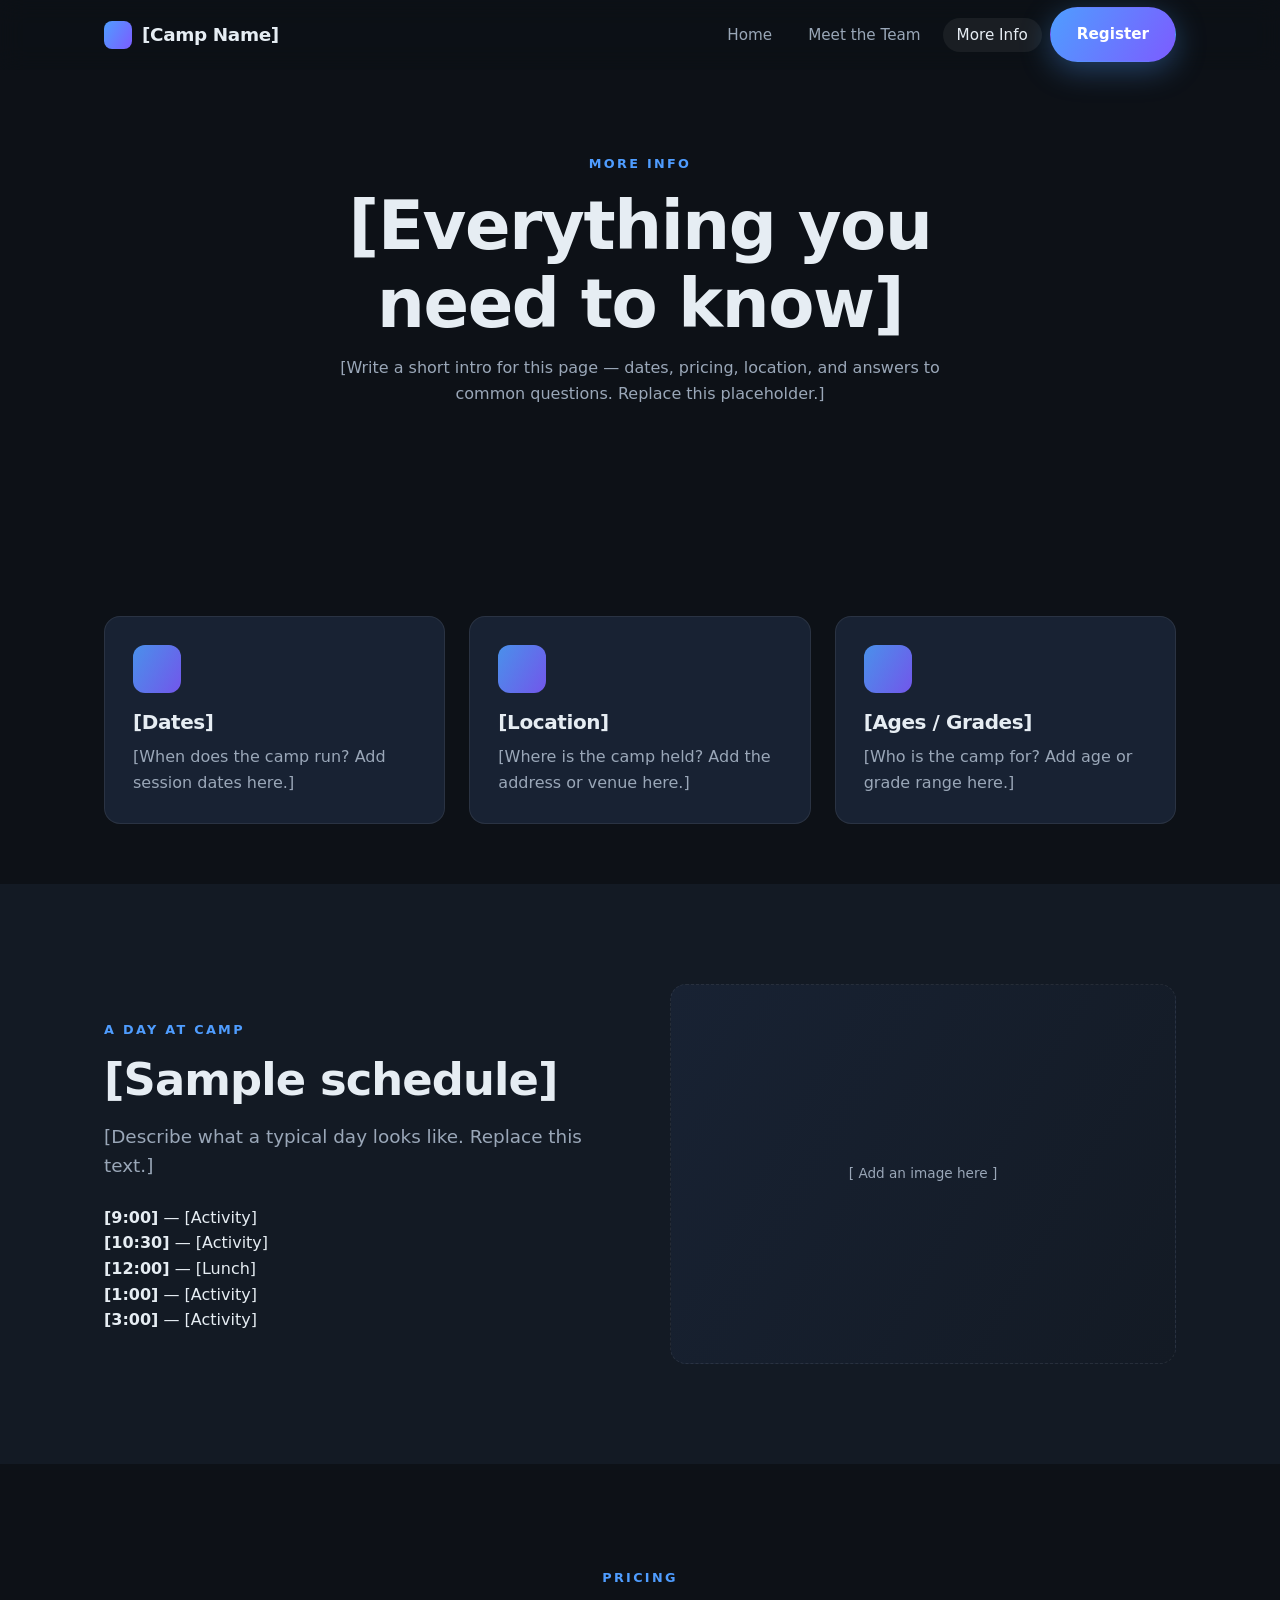
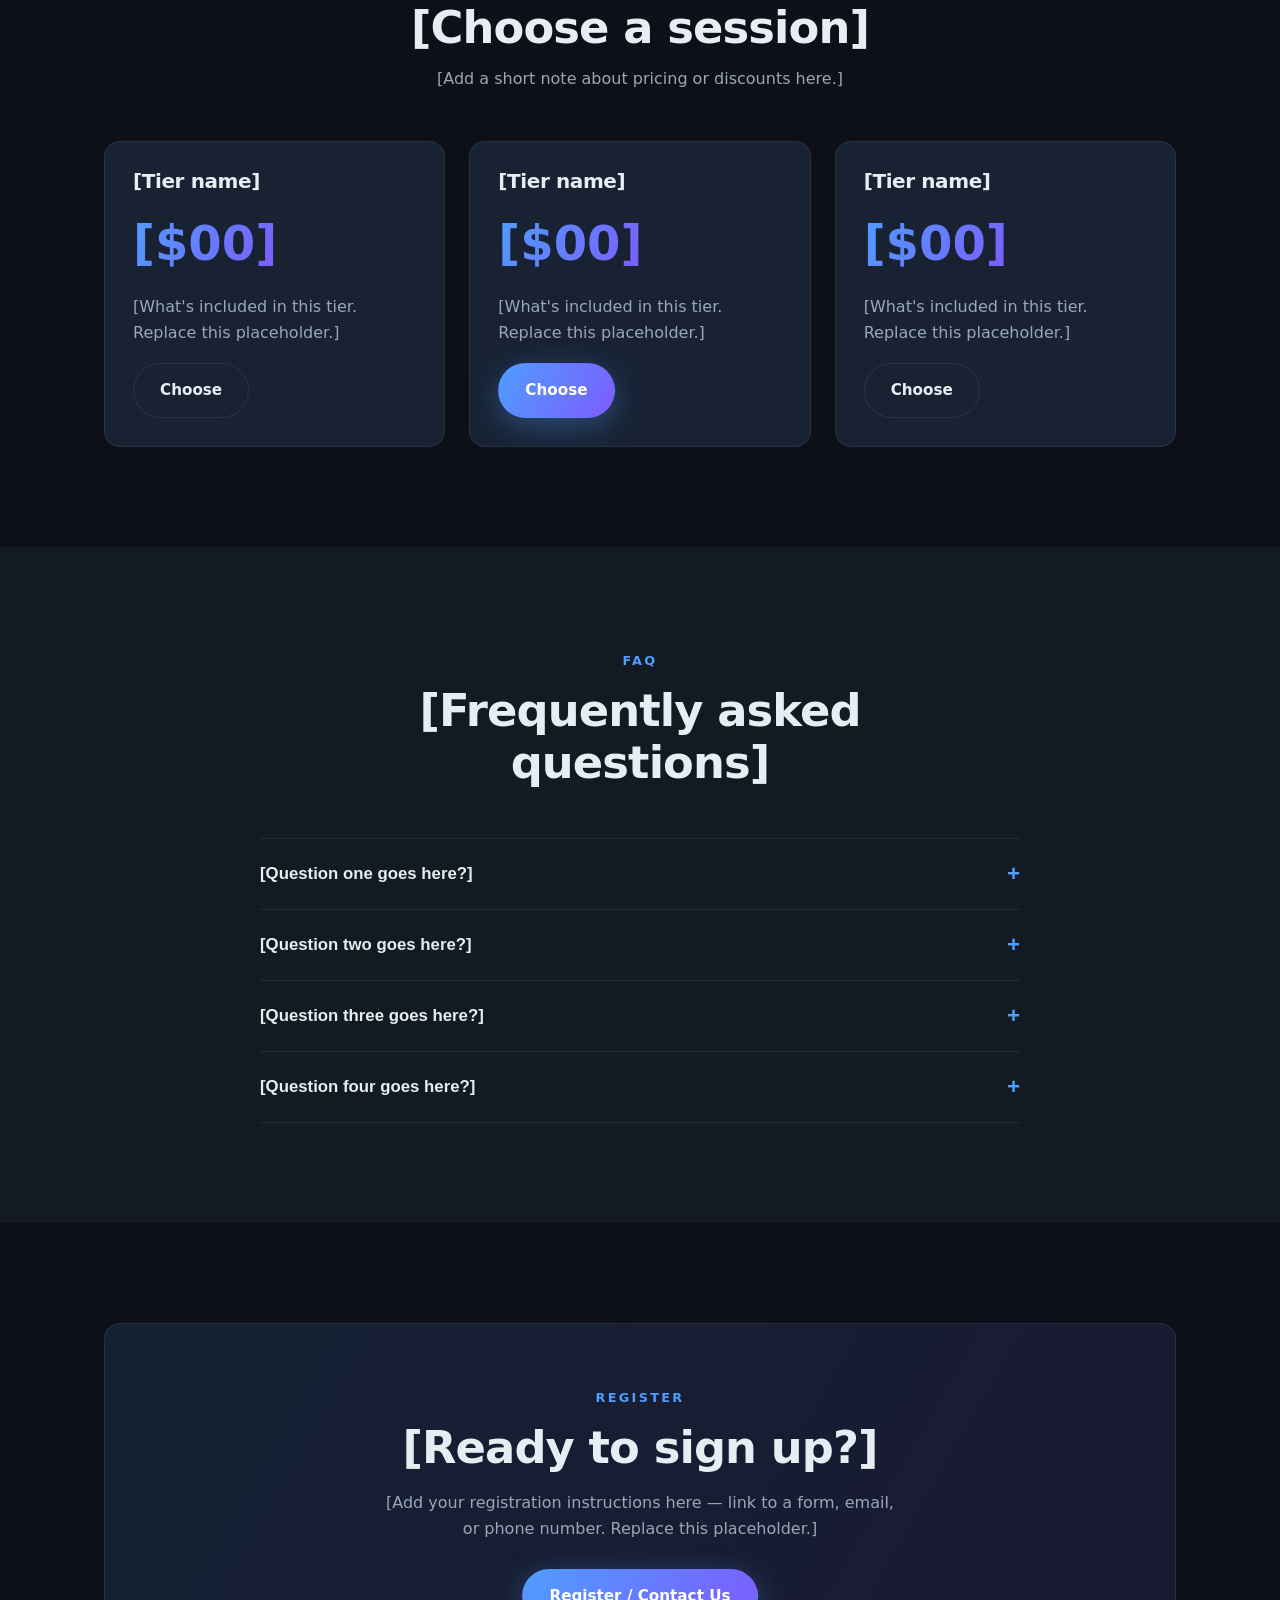
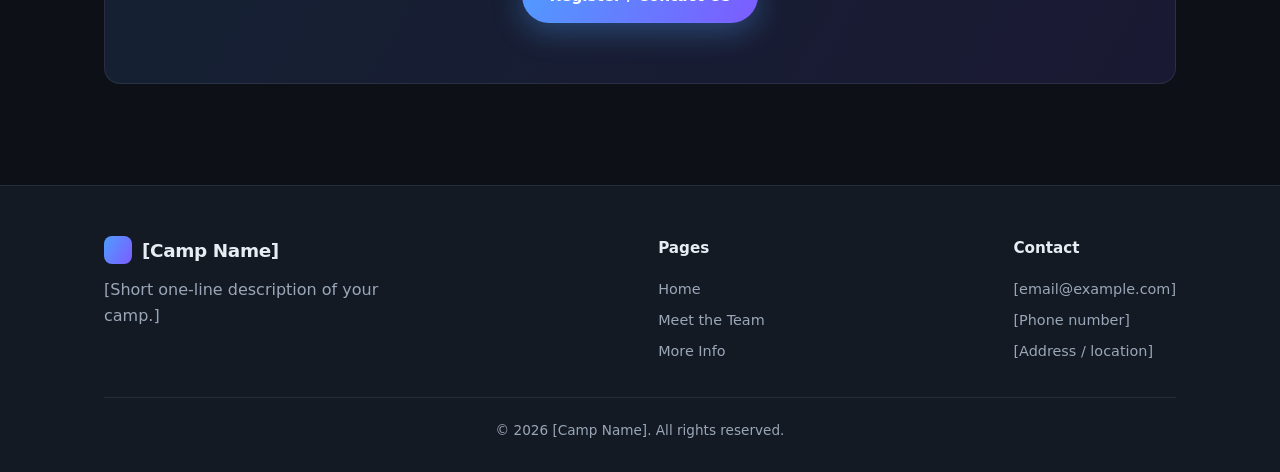
==== info.html @ 76e41c7d "Initial computer camp website" ====
<!DOCTYPE html>
<html lang="en">
  <head>
    <meta charset="UTF-8" />
    <meta name="viewport" content="width=device-width, initial-scale=1.0" />

    <title>More Info — [Your Camp Name]</title>
    <meta
      name="description"
      content="[Dates, pricing, location, and FAQs for your computer camp. Edit for Google search results.]"
    />
    <meta name="theme-color" content="#0d1117" />

    <meta property="og:title" content="More Info — [Your Camp Name]" />
    <meta property="og:description" content="[Short description for social sharing.]" />
    <meta property="og:type" content="website" />

    <link rel="stylesheet" href="css/style.css" />
  </head>
  <body>
    <div class="page-transition" aria-hidden="true"></div>

    <!-- ===================== NAV ===================== -->
    <header class="nav">
      <div class="container nav__inner">
        <a href="index.html" class="nav__logo">
          <span class="nav__logo-mark"></span>
          [Camp Name]
        </a>

        <button class="nav__toggle" aria-label="Toggle menu">
          <span></span><span></span><span></span>
        </button>

        <ul class="nav__links">
          <li><a class="nav__link" href="index.html">Home</a></li>
          <li><a class="nav__link" href="team.html">Meet the Team</a></li>
          <li><a class="nav__link" href="info.html">More Info</a></li>
          <li>
            <a class="btn btn--primary" href="info.html#register">Register</a>
          </li>
        </ul>
      </div>
    </header>

    <main>
      <!-- ===================== PAGE HEADER ===================== -->
      <section class="section" style="padding-top: calc(var(--nav-height) + 80px)">
        <div class="container">
          <div class="section-head center" data-reveal>
            <span class="eyebrow">More info</span>
            <h1>[Everything you need to know]</h1>
            <p>
              [Write a short intro for this page — dates, pricing, location, and
              answers to common questions. Replace this placeholder.]
            </p>
          </div>
        </div>
      </section>

      <!-- ===================== KEY DETAILS ===================== -->
      <section class="section--tight">
        <div class="container">
          <div class="grid grid--3" data-reveal-group>
            <article class="card">
              <div class="card__icon"></div>
              <h3>[Dates]</h3>
              <p>[When does the camp run? Add session dates here.]</p>
            </article>
            <article class="card">
              <div class="card__icon"></div>
              <h3>[Location]</h3>
              <p>[Where is the camp held? Add the address or venue here.]</p>
            </article>
            <article class="card">
              <div class="card__icon"></div>
              <h3>[Ages / Grades]</h3>
              <p>[Who is the camp for? Add age or grade range here.]</p>
            </article>
          </div>
        </div>
      </section>

      <!-- ===================== SCHEDULE ===================== -->
      <section class="section section-alt">
        <div class="container split">
          <div data-reveal>
            <span class="eyebrow">A day at camp</span>
            <h2>[Sample schedule]</h2>
            <p class="lead" style="margin-top: 16px">
              [Describe what a typical day looks like. Replace this text.]
            </p>
            <div style="margin-top: 24px" data-reveal-group>
              <p style="color: var(--color-text)"><strong>[9:00]</strong> — [Activity]</p>
              <p style="color: var(--color-text)"><strong>[10:30]</strong> — [Activity]</p>
              <p style="color: var(--color-text)"><strong>[12:00]</strong> — [Lunch]</p>
              <p style="color: var(--color-text)"><strong>[1:00]</strong> — [Activity]</p>
              <p style="color: var(--color-text)"><strong>[3:00]</strong> — [Activity]</p>
            </div>
          </div>
          <div class="media-placeholder" data-reveal>[ Add an image here ]</div>
        </div>
      </section>

      <!-- ===================== PRICING ===================== -->
      <section class="section">
        <div class="container">
          <div class="section-head center" data-reveal>
            <span class="eyebrow">Pricing</span>
            <h2>[Choose a session]</h2>
            <p>[Add a short note about pricing or discounts here.]</p>
          </div>
          <div class="grid grid--3" data-reveal-group>
            <article class="card">
              <h3>[Tier name]</h3>
              <p style="margin: 12px 0">
                <span class="stat__num gradient-text">[$00]</span>
              </p>
              <p>[What's included in this tier. Replace this placeholder.]</p>
              <a class="btn btn--ghost" href="#register" style="margin-top: 18px"
                >Choose</a
              >
            </article>
            <article class="card">
              <h3>[Tier name]</h3>
              <p style="margin: 12px 0">
                <span class="stat__num gradient-text">[$00]</span>
              </p>
              <p>[What's included in this tier. Replace this placeholder.]</p>
              <a class="btn btn--primary" href="#register" style="margin-top: 18px"
                >Choose</a
              >
            </article>
            <article class="card">
              <h3>[Tier name]</h3>
              <p style="margin: 12px 0">
                <span class="stat__num gradient-text">[$00]</span>
              </p>
              <p>[What's included in this tier. Replace this placeholder.]</p>
              <a class="btn btn--ghost" href="#register" style="margin-top: 18px"
                >Choose</a
              >
            </article>
          </div>
        </div>
      </section>

      <!-- ===================== FAQ ===================== -->
      <section class="section section-alt">
        <div class="container">
          <div class="section-head center" data-reveal>
            <span class="eyebrow">FAQ</span>
            <h2>[Frequently asked questions]</h2>
          </div>

          <div class="faq" data-reveal style="max-width: 760px; margin: 0 auto">
            <div class="faq__item">
              <button class="faq__q">[Question one goes here?]</button>
              <div class="faq__a">
                <p>[Answer to question one. Replace this placeholder text.]</p>
              </div>
            </div>
            <div class="faq__item">
              <button class="faq__q">[Question two goes here?]</button>
              <div class="faq__a">
                <p>[Answer to question two. Replace this placeholder text.]</p>
              </div>
            </div>
            <div class="faq__item">
              <button class="faq__q">[Question three goes here?]</button>
              <div class="faq__a">
                <p>[Answer to question three. Replace this placeholder text.]</p>
              </div>
            </div>
            <div class="faq__item">
              <button class="faq__q">[Question four goes here?]</button>
              <div class="faq__a">
                <p>[Answer to question four. Replace this placeholder text.]</p>
              </div>
            </div>
          </div>
        </div>
      </section>

      <!-- ===================== REGISTER ===================== -->
      <section class="section" id="register">
        <div class="container">
          <div class="cta" data-reveal>
            <span class="eyebrow">Register</span>
            <h2>[Ready to sign up?]</h2>
            <p>
              [Add your registration instructions here — link to a form, email, or
              phone number. Replace this placeholder.]
            </p>
            <a class="btn btn--primary" href="mailto:[email@example.com]"
              >Register / Contact Us</a
            >
          </div>
        </div>
      </section>
    </main>

    <!-- ===================== FOOTER ===================== -->
    <footer class="footer">
      <div class="container">
        <div class="footer__grid">
          <div class="footer__col">
            <div class="nav__logo" style="margin-bottom: 12px">
              <span class="nav__logo-mark"></span>[Camp Name]
            </div>
            <p style="max-width: 30ch">[Short one-line description of your camp.]</p>
          </div>
          <div class="footer__col">
            <h4>Pages</h4>
            <a href="index.html">Home</a>
            <a href="team.html">Meet the Team</a>
            <a href="info.html">More Info</a>
          </div>
          <div class="footer__col">
            <h4>Contact</h4>
            <a href="mailto:[email@example.com]">[email@example.com]</a>
            <a href="tel:[phone]">[Phone number]</a>
            <a href="#">[Address / location]</a>
          </div>
        </div>
        <div class="footer__bottom">
          &copy; <span id="year"></span> [Camp Name]. All rights reserved.
        </div>
      </div>
    </footer>

    <script src="js/main.js"></script>
    <script>
      document.getElementById("year").textContent = new Date().getFullYear();
    </script>
  </body>
</html>
---- css/style.css ----
/* ============================================================
   Computer Camp Website — shared styles
   Edit the CSS variables below to quickly change the look.
   ============================================================ */

:root {
  /* Colors — tweak these to rebrand the whole site */
  --color-bg: #0d1117;
  --color-bg-alt: #131a24;
  --color-surface: #182233;
  --color-text: #e6edf3;
  --color-text-muted: #9aa7b8;
  --color-accent: #4f9dff;
  --color-accent-2: #7c5cff;
  --color-border: rgba(255, 255, 255, 0.08);

  /* Layout */
  --max-width: 1120px;
  --nav-height: 70px;
  --radius: 16px;

  /* Motion */
  --ease: cubic-bezier(0.22, 1, 0.36, 1);
  --transition-fast: 0.2s var(--ease);
  --transition: 0.5s var(--ease);
}

/* ---------- Reset ---------- */
*,
*::before,
*::after {
  box-sizing: border-box;
  margin: 0;
  padding: 0;
}

html {
  scroll-behavior: smooth;
  scroll-padding-top: var(--nav-height);
}

body {
  font-family: "Inter", system-ui, -apple-system, "Segoe UI", Roboto, sans-serif;
  background: var(--color-bg);
  color: var(--color-text);
  line-height: 1.6;
  -webkit-font-smoothing: antialiased;
  overflow-x: hidden;
}

img {
  max-width: 100%;
  display: block;
}

a {
  color: inherit;
  text-decoration: none;
}

/* ---------- Layout helpers ---------- */
.container {
  width: 100%;
  max-width: var(--max-width);
  margin: 0 auto;
  padding: 0 24px;
}

.section {
  padding: 100px 0;
}

.section--tight {
  padding: 60px 0;
}

.section-alt {
  background: var(--color-bg-alt);
}

.eyebrow {
  display: inline-block;
  font-size: 0.8rem;
  letter-spacing: 0.18em;
  text-transform: uppercase;
  color: var(--color-accent);
  margin-bottom: 14px;
  font-weight: 600;
}

h1,
h2,
h3 {
  line-height: 1.15;
  font-weight: 700;
  letter-spacing: -0.02em;
}

h1 {
  font-size: clamp(2.4rem, 6vw, 4.2rem);
}

h2 {
  font-size: clamp(1.8rem, 4vw, 2.8rem);
}

h3 {
  font-size: 1.25rem;
}

p {
  color: var(--color-text-muted);
}

.lead {
  font-size: 1.15rem;
  max-width: 60ch;
}

.gradient-text {
  background: linear-gradient(120deg, var(--color-accent), var(--color-accent-2));
  -webkit-background-clip: text;
  background-clip: text;
  color: transparent;
}

/* ---------- Buttons ---------- */
.btn {
  display: inline-flex;
  align-items: center;
  gap: 8px;
  padding: 14px 26px;
  border-radius: 999px;
  font-weight: 600;
  font-size: 0.95rem;
  cursor: pointer;
  border: 1px solid transparent;
  transition: transform var(--transition-fast), box-shadow var(--transition-fast),
    background var(--transition-fast);
}

.btn:hover {
  transform: translateY(-2px);
}

.btn--primary {
  background: linear-gradient(120deg, var(--color-accent), var(--color-accent-2));
  color: #fff;
  box-shadow: 0 8px 30px rgba(79, 157, 255, 0.35);
}

.btn--primary:hover {
  box-shadow: 0 12px 40px rgba(79, 157, 255, 0.5);
}

.btn--ghost {
  background: transparent;
  border-color: var(--color-border);
  color: var(--color-text);
}

.btn--ghost:hover {
  border-color: var(--color-accent);
}

/* ---------- Navigation ---------- */
.nav {
  position: fixed;
  top: 0;
  left: 0;
  right: 0;
  height: var(--nav-height);
  z-index: 100;
  display: flex;
  align-items: center;
  background: rgba(13, 17, 23, 0.6);
  backdrop-filter: blur(12px);
  border-bottom: 1px solid transparent;
  transition: background var(--transition-fast), border-color var(--transition-fast);
}

.nav.scrolled {
  background: rgba(13, 17, 23, 0.9);
  border-bottom-color: var(--color-border);
}

.nav__inner {
  display: flex;
  align-items: center;
  justify-content: space-between;
  width: 100%;
}

.nav__logo {
  font-weight: 800;
  font-size: 1.15rem;
  letter-spacing: -0.02em;
  display: flex;
  align-items: center;
  gap: 10px;
}

.nav__logo-mark {
  width: 28px;
  height: 28px;
  border-radius: 8px;
  background: linear-gradient(120deg, var(--color-accent), var(--color-accent-2));
}

.nav__links {
  display: flex;
  align-items: center;
  gap: 8px;
  list-style: none;
}

.nav__link {
  position: relative;
  padding: 8px 14px;
  border-radius: 999px;
  color: var(--color-text-muted);
  font-size: 0.95rem;
  font-weight: 500;
  transition: color var(--transition-fast), background var(--transition-fast);
}

.nav__link:hover,
.nav__link.active {
  color: var(--color-text);
  background: rgba(255, 255, 255, 0.06);
}

.nav__toggle {
  display: none;
  flex-direction: column;
  gap: 5px;
  background: none;
  border: none;
  cursor: pointer;
  padding: 8px;
}

.nav__toggle span {
  width: 24px;
  height: 2px;
  background: var(--color-text);
  border-radius: 2px;
  transition: transform var(--transition-fast), opacity var(--transition-fast);
}

/* ---------- Hero ---------- */
.hero {
  position: relative;
  min-height: 100vh;
  display: flex;
  align-items: center;
  padding-top: var(--nav-height);
  overflow: hidden;
}

.hero__bg {
  position: absolute;
  inset: 0;
  z-index: -1;
  background: radial-gradient(
      circle at 20% 20%,
      rgba(79, 157, 255, 0.25),
      transparent 40%
    ),
    radial-gradient(circle at 80% 30%, rgba(124, 92, 255, 0.25), transparent 45%),
    radial-gradient(circle at 50% 90%, rgba(79, 157, 255, 0.15), transparent 50%);
  animation: floatBg 18s ease-in-out infinite alternate;
}

@keyframes floatBg {
  from {
    transform: translate3d(0, 0, 0) scale(1);
  }
  to {
    transform: translate3d(0, -30px, 0) scale(1.08);
  }
}

.hero__content {
  max-width: 760px;
}

.hero h1 {
  margin-bottom: 20px;
}

.hero .lead {
  margin-bottom: 34px;
}

.hero__actions {
  display: flex;
  gap: 14px;
  flex-wrap: wrap;
}

.scroll-cue {
  position: absolute;
  bottom: 30px;
  left: 50%;
  transform: translateX(-50%);
  color: var(--color-text-muted);
  font-size: 0.8rem;
  letter-spacing: 0.15em;
  text-transform: uppercase;
  display: flex;
  flex-direction: column;
  align-items: center;
  gap: 8px;
  animation: bob 2s ease-in-out infinite;
}

.scroll-cue::after {
  content: "";
  width: 1px;
  height: 34px;
  background: linear-gradient(var(--color-accent), transparent);
}

@keyframes bob {
  0%,
  100% {
    transform: translateX(-50%) translateY(0);
  }
  50% {
    transform: translateX(-50%) translateY(8px);
  }
}

/* ---------- Grids & cards ---------- */
.grid {
  display: grid;
  gap: 24px;
}

.grid--3 {
  grid-template-columns: repeat(3, 1fr);
}

.grid--4 {
  grid-template-columns: repeat(4, 1fr);
}

.grid--2 {
  grid-template-columns: repeat(2, 1fr);
}

.card {
  background: var(--color-surface);
  border: 1px solid var(--color-border);
  border-radius: var(--radius);
  padding: 28px;
  transition: transform var(--transition-fast), border-color var(--transition-fast),
    box-shadow var(--transition-fast);
}

.card:hover {
  transform: translateY(-6px);
  border-color: rgba(79, 157, 255, 0.4);
  box-shadow: 0 20px 50px rgba(0, 0, 0, 0.35);
}

.card__icon {
  width: 48px;
  height: 48px;
  border-radius: 12px;
  background: linear-gradient(120deg, var(--color-accent), var(--color-accent-2));
  margin-bottom: 18px;
  opacity: 0.9;
}

.card h3 {
  margin-bottom: 10px;
}

/* ---------- Team cards ---------- */
.team-card {
  text-align: center;
}

.team-card__photo {
  width: 120px;
  height: 120px;
  border-radius: 50%;
  margin: 0 auto 18px;
  background: linear-gradient(120deg, var(--color-bg-alt), var(--color-surface));
  border: 2px solid var(--color-border);
  display: grid;
  place-items: center;
  color: var(--color-text-muted);
  font-size: 0.75rem;
  overflow: hidden;
}

.team-card h3 {
  margin-bottom: 4px;
}

.team-card .role {
  color: var(--color-accent);
  font-size: 0.9rem;
  font-weight: 600;
  margin-bottom: 12px;
}

/* ---------- Section heading ---------- */
.section-head {
  max-width: 620px;
  margin-bottom: 50px;
}

.section-head.center {
  margin-left: auto;
  margin-right: auto;
  text-align: center;
}

.section-head p {
  margin-top: 12px;
}

/* ---------- Split / feature rows ---------- */
.split {
  display: grid;
  grid-template-columns: 1fr 1fr;
  gap: 60px;
  align-items: center;
}

.media-placeholder {
  aspect-ratio: 4 / 3;
  border-radius: var(--radius);
  background: linear-gradient(120deg, var(--color-surface), var(--color-bg-alt));
  border: 1px dashed var(--color-border);
  display: grid;
  place-items: center;
  color: var(--color-text-muted);
  font-size: 0.85rem;
}

/* ---------- Stats ---------- */
.stat {
  text-align: center;
}

.stat__num {
  font-size: clamp(2rem, 5vw, 3rem);
  font-weight: 800;
}

.stat__label {
  color: var(--color-text-muted);
  font-size: 0.9rem;
}

/* ---------- FAQ ---------- */
.faq {
  border-top: 1px solid var(--color-border);
}

.faq__item {
  border-bottom: 1px solid var(--color-border);
}

.faq__q {
  width: 100%;
  text-align: left;
  background: none;
  border: none;
  color: var(--color-text);
  font-size: 1.05rem;
  font-weight: 600;
  padding: 22px 0;
  cursor: pointer;
  display: flex;
  justify-content: space-between;
  align-items: center;
  gap: 16px;
}

.faq__q::after {
  content: "+";
  font-size: 1.4rem;
  color: var(--color-accent);
  transition: transform var(--transition-fast);
}

.faq__item.open .faq__q::after {
  transform: rotate(45deg);
}

.faq__a {
  max-height: 0;
  overflow: hidden;
  transition: max-height var(--transition);
}

.faq__a p {
  padding-bottom: 22px;
}

/* ---------- CTA band ---------- */
.cta {
  text-align: center;
  background: linear-gradient(120deg, rgba(79, 157, 255, 0.12), rgba(124, 92, 255, 0.12));
  border: 1px solid var(--color-border);
  border-radius: var(--radius);
  padding: 60px 30px;
}

.cta h2 {
  margin-bottom: 16px;
}

.cta p {
  margin: 0 auto 28px;
  max-width: 50ch;
}

/* ---------- Footer ---------- */
.footer {
  border-top: 1px solid var(--color-border);
  padding: 50px 0 30px;
  background: var(--color-bg-alt);
}

.footer__grid {
  display: flex;
  justify-content: space-between;
  gap: 40px;
  flex-wrap: wrap;
  margin-bottom: 30px;
}

.footer__col h4 {
  font-size: 0.95rem;
  margin-bottom: 14px;
}

.footer__col a {
  display: block;
  color: var(--color-text-muted);
  font-size: 0.9rem;
  padding: 4px 0;
  transition: color var(--transition-fast);
}

.footer__col a:hover {
  color: var(--color-text);
}

.footer__bottom {
  border-top: 1px solid var(--color-border);
  padding-top: 22px;
  text-align: center;
  color: var(--color-text-muted);
  font-size: 0.85rem;
}

/* ============================================================
   Scroll-reveal animations
   Elements with [data-reveal] start hidden and animate in
   when they enter the viewport (see js/main.js).
   ============================================================ */
[data-reveal] {
  opacity: 0;
  transform: translateY(30px);
  transition: opacity 0.8s var(--ease), transform 0.8s var(--ease);
  will-change: opacity, transform;
}

[data-reveal].is-visible {
  opacity: 1;
  transform: translateY(0);
}

/* Stagger children when the parent has data-reveal-group */
[data-reveal-group] > * {
  opacity: 0;
  transform: translateY(30px);
  transition: opacity 0.7s var(--ease), transform 0.7s var(--ease);
}

[data-reveal-group].is-visible > * {
  opacity: 1;
  transform: translateY(0);
}

/* ============================================================
   Page transition overlay (fade between pages)
   ============================================================ */
.page-transition {
  position: fixed;
  inset: 0;
  z-index: 999;
  background: var(--color-bg);
  pointer-events: none;
  opacity: 1;
  transition: opacity 0.5s var(--ease);
}

/* On load, fade the overlay out */
body.loaded .page-transition {
  opacity: 0;
}

/* When navigating away, fade the overlay back in */
body.is-leaving .page-transition {
  opacity: 1;
  pointer-events: all;
}

/* ---------- Reduced motion ---------- */
@media (prefers-reduced-motion: reduce) {
  html {
    scroll-behavior: auto;
  }
  *,
  *::before,
  *::after {
    animation-duration: 0.001ms !important;
    animation-iteration-count: 1 !important;
    transition-duration: 0.001ms !important;
  }
  [data-reveal],
  [data-reveal-group] > * {
    opacity: 1;
    transform: none;
  }
}

/* ---------- Responsive ---------- */
@media (max-width: 900px) {
  .grid--4 {
    grid-template-columns: repeat(2, 1fr);
  }
  .grid--3 {
    grid-template-columns: repeat(2, 1fr);
  }
  .split {
    grid-template-columns: 1fr;
    gap: 30px;
  }
}

@media (max-width: 640px) {
  .section {
    padding: 70px 0;
  }
  .grid--4,
  .grid--3,
  .grid--2 {
    grid-template-columns: 1fr;
  }

  .nav__links {
    position: fixed;
    top: var(--nav-height);
    left: 0;
    right: 0;
    flex-direction: column;
    align-items: stretch;
    gap: 4px;
    background: rgba(13, 17, 23, 0.98);
    border-bottom: 1px solid var(--color-border);
    padding: 16px 24px 24px;
    transform: translateY(-120%);
    transition: transform var(--transition);
  }

  .nav__links.open {
    transform: translateY(0);
  }

  .nav__link {
    padding: 12px 14px;
  }

  .nav__toggle {
    display: flex;
  }

  .nav__toggle.open span:nth-child(1) {
    transform: translateY(7px) rotate(45deg);
  }
  .nav__toggle.open span:nth-child(2) {
    opacity: 0;
  }
  .nav__toggle.open span:nth-child(3) {
    transform: translateY(-7px) rotate(-45deg);
  }
}
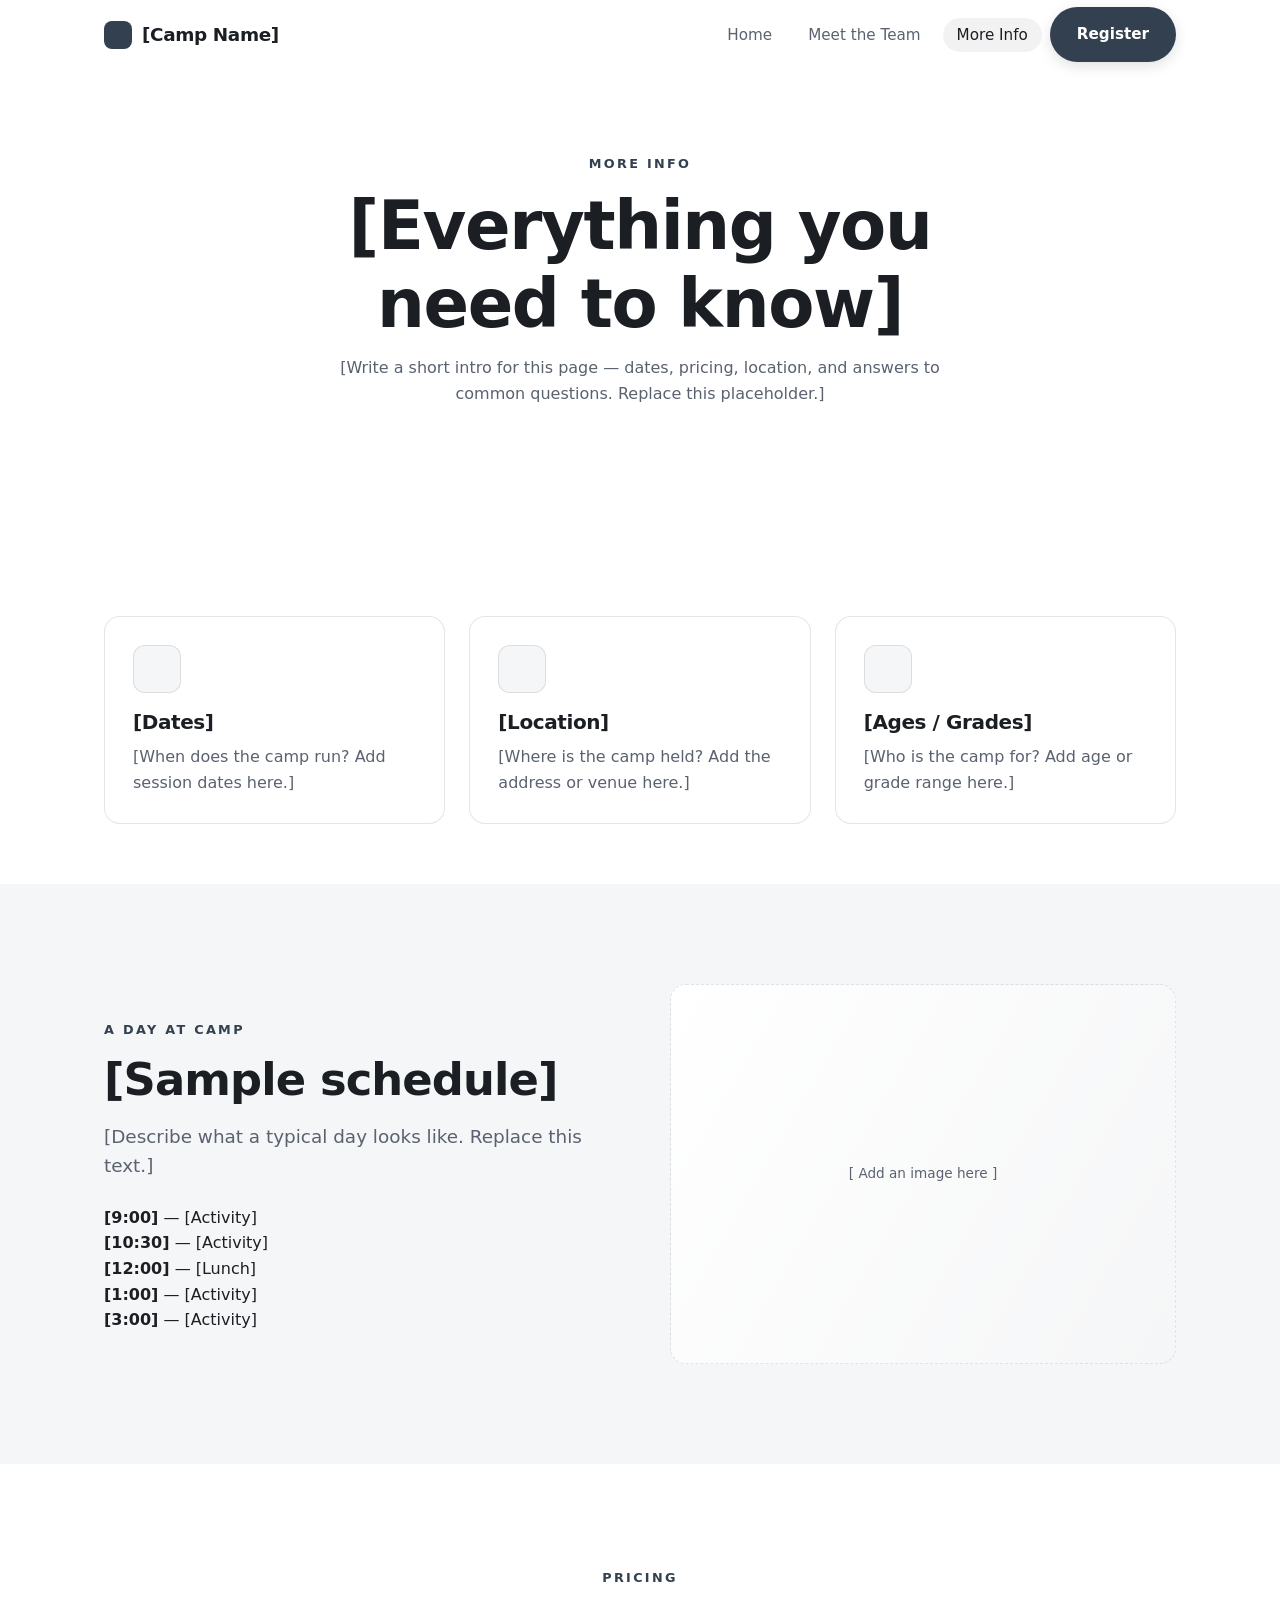
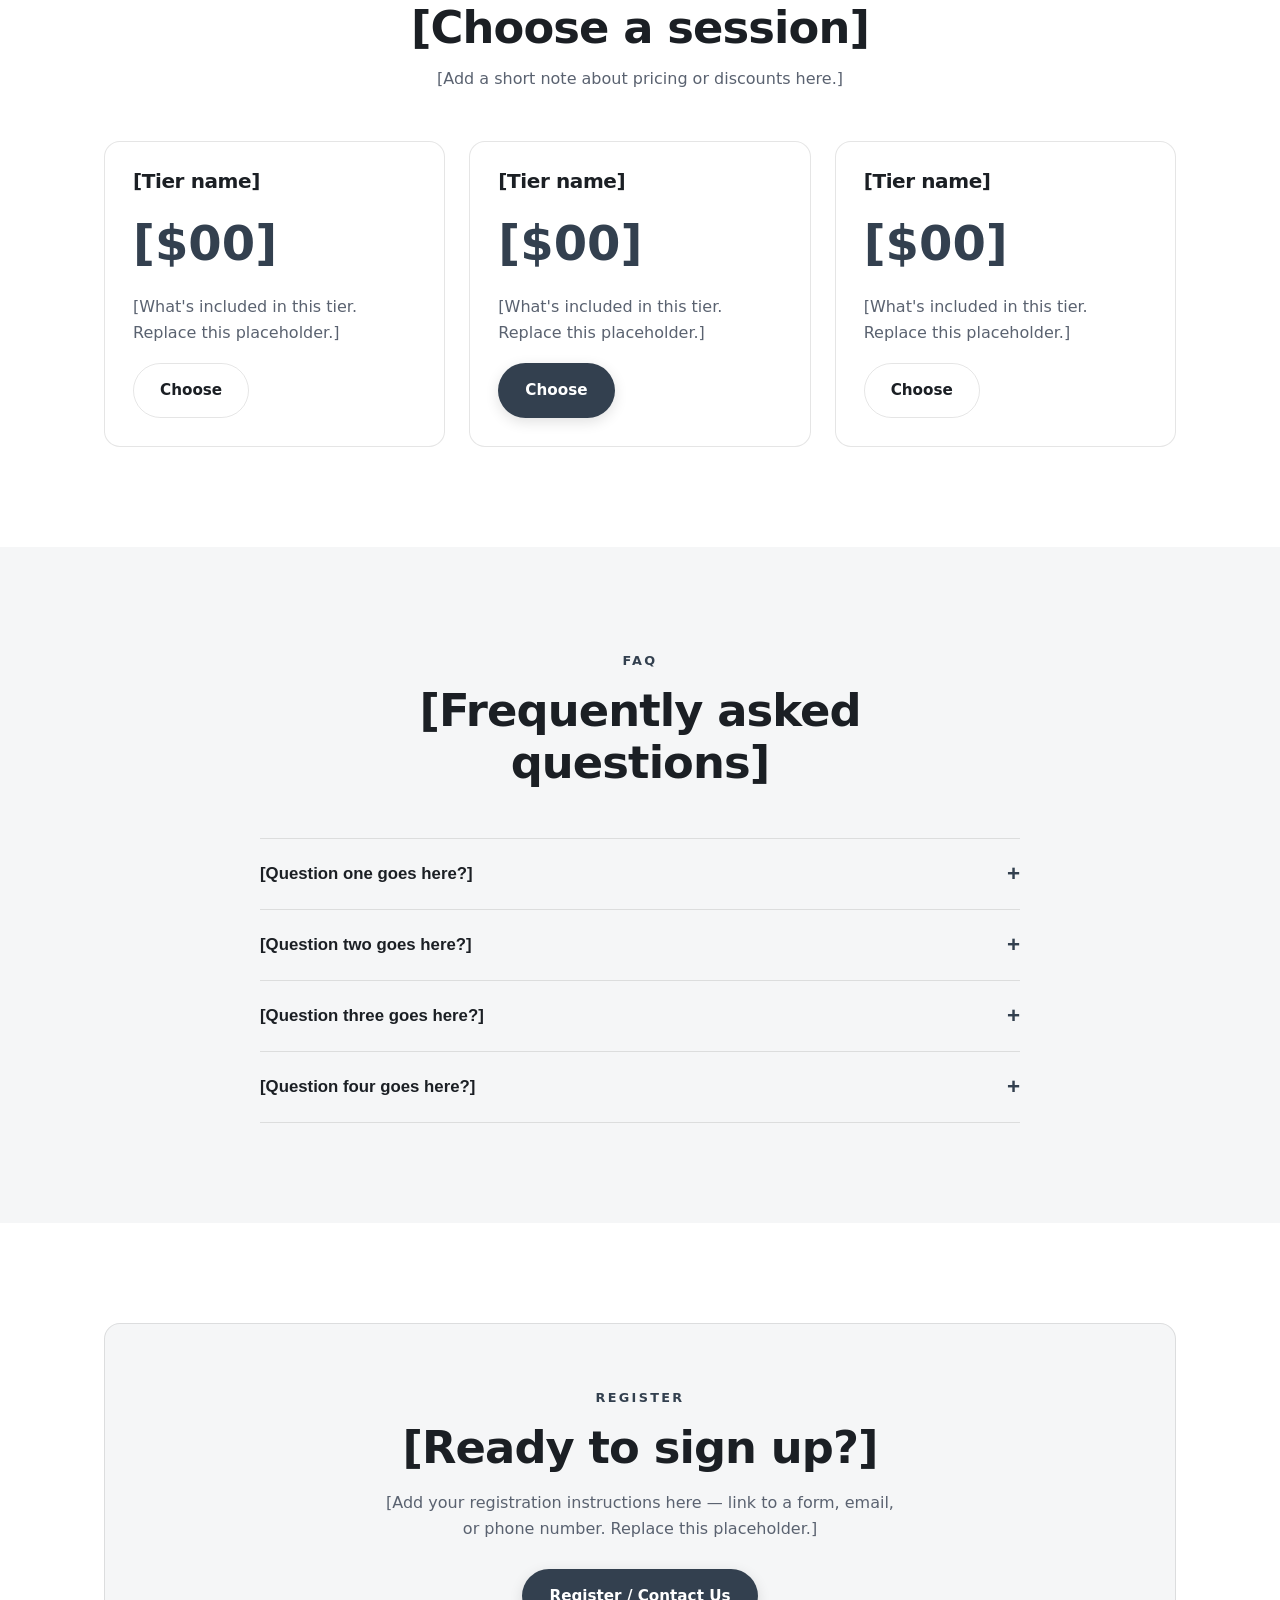
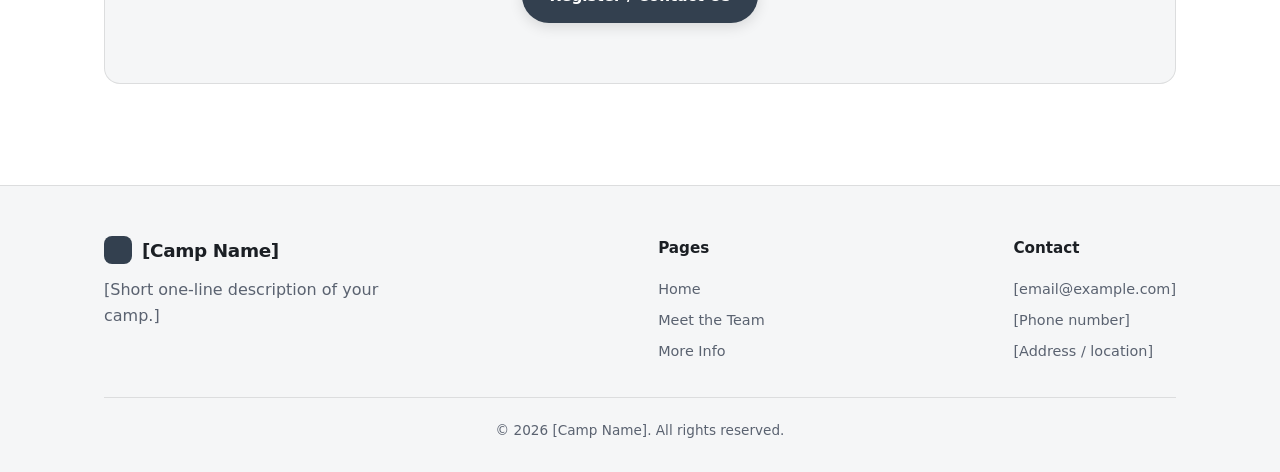
==== commit d7bfba55: "a" ====
--- a/info.html
+++ b/info.html
@@ -9,7 +9,7 @@
       name="description"
       content="[Dates, pricing, location, and FAQs for your computer camp. Edit for Google search results.]"
     />
-    <meta name="theme-color" content="#0d1117" />
+    <meta name="theme-color" content="#ffffff" />
 
     <meta property="og:title" content="More Info — [Your Camp Name]" />
     <meta property="og:description" content="[Short description for social sharing.]" />
--- a/css/style.css
+++ b/css/style.css
@@ -4,15 +4,16 @@
    ============================================================ */
 
 :root {
-  /* Colors — tweak these to rebrand the whole site */
-  --color-bg: #0d1117;
-  --color-bg-alt: #131a24;
-  --color-surface: #182233;
-  --color-text: #e6edf3;
-  --color-text-muted: #9aa7b8;
-  --color-accent: #4f9dff;
-  --color-accent-2: #7c5cff;
-  --color-border: rgba(255, 255, 255, 0.08);
+  /* Colors — tweak these to rebrand the whole site.
+     Clean, neutral palette (no bright/neon colors). */
+  --color-bg: #ffffff;
+  --color-bg-alt: #f5f6f7;
+  --color-surface: #ffffff;
+  --color-text: #1b1f24;
+  --color-text-muted: #5a6270;
+  --color-accent: #33404f;
+  --color-accent-2: #33404f;
+  --color-border: rgba(0, 0, 0, 0.1);
 
   /* Layout */
   --max-width: 1120px;
@@ -144,13 +145,13 @@
 }
 
 .btn--primary {
-  background: linear-gradient(120deg, var(--color-accent), var(--color-accent-2));
+  background: var(--color-accent);
   color: #fff;
-  box-shadow: 0 8px 30px rgba(79, 157, 255, 0.35);
+  box-shadow: 0 4px 14px rgba(0, 0, 0, 0.12);
 }
 
 .btn--primary:hover {
-  box-shadow: 0 12px 40px rgba(79, 157, 255, 0.5);
+  box-shadow: 0 8px 22px rgba(0, 0, 0, 0.16);
 }
 
 .btn--ghost {
@@ -173,14 +174,14 @@
   z-index: 100;
   display: flex;
   align-items: center;
-  background: rgba(13, 17, 23, 0.6);
+  background: rgba(255, 255, 255, 0.7);
   backdrop-filter: blur(12px);
   border-bottom: 1px solid transparent;
   transition: background var(--transition-fast), border-color var(--transition-fast);
 }
 
 .nav.scrolled {
-  background: rgba(13, 17, 23, 0.9);
+  background: rgba(255, 255, 255, 0.92);
   border-bottom-color: var(--color-border);
 }
 
@@ -204,7 +205,7 @@
   width: 28px;
   height: 28px;
   border-radius: 8px;
-  background: linear-gradient(120deg, var(--color-accent), var(--color-accent-2));
+  background: var(--color-accent);
 }
 
 .nav__links {
@@ -227,7 +228,7 @@
 .nav__link:hover,
 .nav__link.active {
   color: var(--color-text);
-  background: rgba(255, 255, 255, 0.06);
+  background: rgba(0, 0, 0, 0.05);
 }
 
 .nav__toggle {
@@ -264,11 +265,10 @@
   z-index: -1;
   background: radial-gradient(
       circle at 20% 20%,
-      rgba(79, 157, 255, 0.25),
-      transparent 40%
+      rgba(0, 0, 0, 0.05),
+      transparent 42%
     ),
-    radial-gradient(circle at 80% 30%, rgba(124, 92, 255, 0.25), transparent 45%),
-    radial-gradient(circle at 50% 90%, rgba(79, 157, 255, 0.15), transparent 50%);
+    radial-gradient(circle at 80% 30%, rgba(0, 0, 0, 0.04), transparent 46%);
   animation: floatBg 18s ease-in-out infinite alternate;
 }
 
@@ -319,7 +319,7 @@
   content: "";
   width: 1px;
   height: 34px;
-  background: linear-gradient(var(--color-accent), transparent);
+  background: linear-gradient(var(--color-text-muted), transparent);
 }
 
 @keyframes bob {
@@ -361,17 +361,17 @@
 
 .card:hover {
   transform: translateY(-6px);
-  border-color: rgba(79, 157, 255, 0.4);
-  box-shadow: 0 20px 50px rgba(0, 0, 0, 0.35);
+  border-color: rgba(0, 0, 0, 0.2);
+  box-shadow: 0 16px 40px rgba(0, 0, 0, 0.1);
 }
 
 .card__icon {
   width: 48px;
   height: 48px;
   border-radius: 12px;
-  background: linear-gradient(120deg, var(--color-accent), var(--color-accent-2));
+  background: var(--color-bg-alt);
+  border: 1px solid var(--color-border);
   margin-bottom: 18px;
-  opacity: 0.9;
 }
 
 .card h3 {
@@ -507,7 +507,7 @@
 /* ---------- CTA band ---------- */
 .cta {
   text-align: center;
-  background: linear-gradient(120deg, rgba(79, 157, 255, 0.12), rgba(124, 92, 255, 0.12));
+  background: var(--color-bg-alt);
   border: 1px solid var(--color-border);
   border-radius: var(--radius);
   padding: 60px 30px;
@@ -666,7 +666,7 @@
     flex-direction: column;
     align-items: stretch;
     gap: 4px;
-    background: rgba(13, 17, 23, 0.98);
+    background: rgba(255, 255, 255, 0.98);
     border-bottom: 1px solid var(--color-border);
     padding: 16px 24px 24px;
     transform: translateY(-120%);
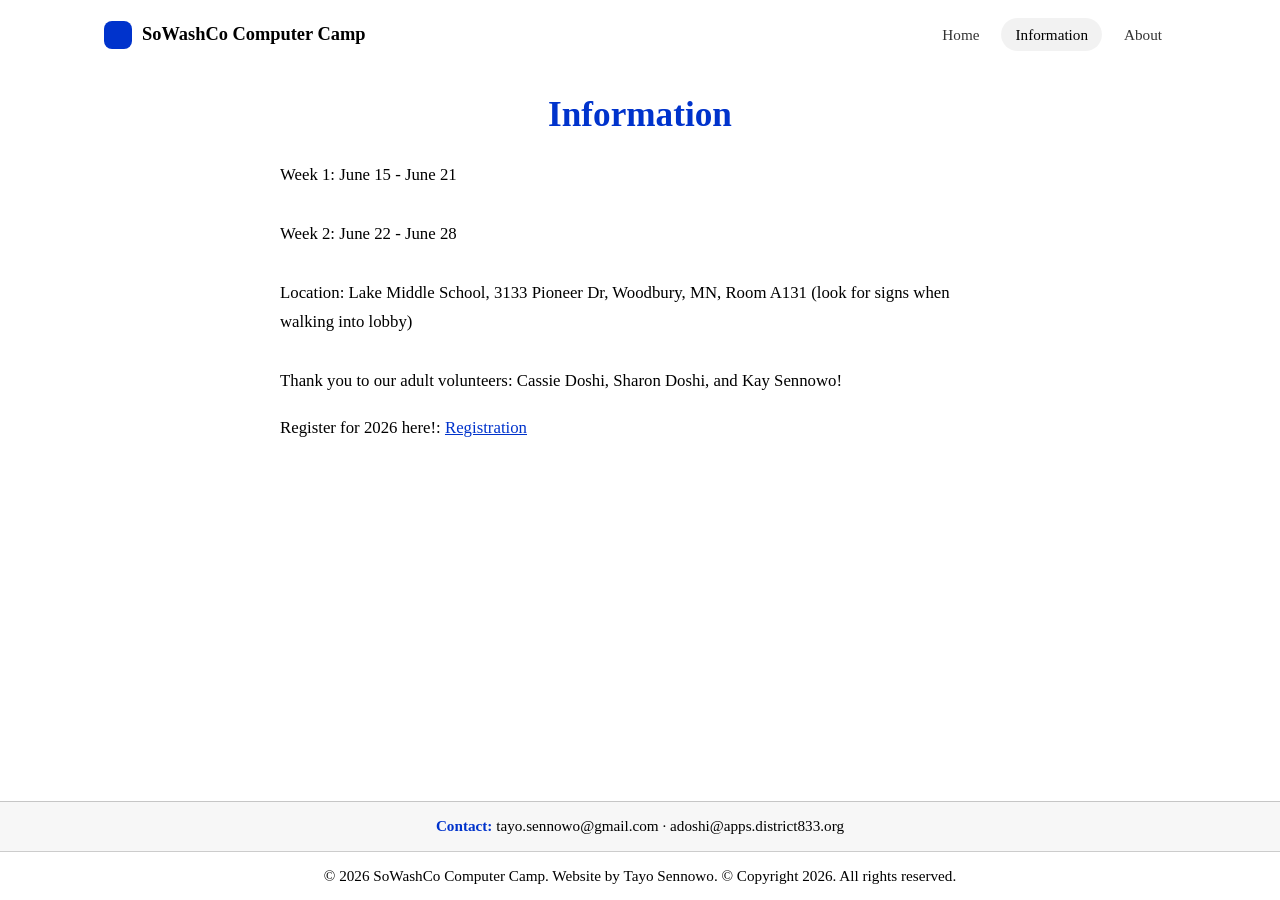
==== commit 381b3897: "Website" ====
--- a/info.html
+++ b/info.html
@@ -1,31 +1,30 @@
 <!DOCTYPE html>
-<html lang="en">
+<html lang="en" class="fixed-page info-page">
   <head>
     <meta charset="UTF-8" />
     <meta name="viewport" content="width=device-width, initial-scale=1.0" />
 
-    <title>More Info — [Your Camp Name]</title>
+    <title>Information — SoWashCo Computer Camp</title>
     <meta
       name="description"
-      content="[Dates, pricing, location, and FAQs for your computer camp. Edit for Google search results.]"
+      content="[Dates, pricing, location, and other details for your computer camp.]"
     />
     <meta name="theme-color" content="#ffffff" />
 
-    <meta property="og:title" content="More Info — [Your Camp Name]" />
-    <meta property="og:description" content="[Short description for social sharing.]" />
+    <meta property="og:title" content="Information — SoWashCo Computer Camp" />
+    <meta property="og:description" content="" />
     <meta property="og:type" content="website" />
 
     <link rel="stylesheet" href="css/style.css" />
   </head>
-  <body>
+  <body class="info-page">
     <div class="page-transition" aria-hidden="true"></div>
 
-    <!-- ===================== NAV ===================== -->
     <header class="nav">
       <div class="container nav__inner">
         <a href="index.html" class="nav__logo">
           <span class="nav__logo-mark"></span>
-          [Camp Name]
+          SoWashCo Computer Camp
         </a>
 
         <button class="nav__toggle" aria-label="Toggle menu">
@@ -34,204 +33,53 @@
 
         <ul class="nav__links">
           <li><a class="nav__link" href="index.html">Home</a></li>
-          <li><a class="nav__link" href="team.html">Meet the Team</a></li>
-          <li><a class="nav__link" href="info.html">More Info</a></li>
-          <li>
-            <a class="btn btn--primary" href="info.html#register">Register</a>
-          </li>
+          <li><a class="nav__link" href="info.html">Information</a></li>
+          <li><a class="nav__link" href="team.html">About</a></li>
         </ul>
       </div>
     </header>
 
-    <main>
-      <!-- ===================== PAGE HEADER ===================== -->
-      <section class="section" style="padding-top: calc(var(--nav-height) + 80px)">
-        <div class="container">
-          <div class="section-head center" data-reveal>
-            <span class="eyebrow">More info</span>
-            <h1>[Everything you need to know]</h1>
-            <p>
-              [Write a short intro for this page — dates, pricing, location, and
-              answers to common questions. Replace this placeholder.]
-            </p>
-          </div>
-        </div>
-      </section>
+    <main class="info-panel">
+      <h1 class="info-panel__title">Information</h1>
 
-      <!-- ===================== KEY DETAILS ===================== -->
-      <section class="section--tight">
-        <div class="container">
-          <div class="grid grid--3" data-reveal-group>
-            <article class="card">
-              <div class="card__icon"></div>
-              <h3>[Dates]</h3>
-              <p>[When does the camp run? Add session dates here.]</p>
-            </article>
-            <article class="card">
-              <div class="card__icon"></div>
-              <h3>[Location]</h3>
-              <p>[Where is the camp held? Add the address or venue here.]</p>
-            </article>
-            <article class="card">
-              <div class="card__icon"></div>
-              <h3>[Ages / Grades]</h3>
-              <p>[Who is the camp for? Add age or grade range here.]</p>
-            </article>
-          </div>
-        </div>
-      </section>
+      <div class="info-panel__content">
+        <p>
+          
+Week 1: June 15 - June 21<br><br>
+Week 2: June 22 - June 28<br><br>
 
-      <!-- ===================== SCHEDULE ===================== -->
-      <section class="section section-alt">
-        <div class="container split">
-          <div data-reveal>
-            <span class="eyebrow">A day at camp</span>
-            <h2>[Sample schedule]</h2>
-            <p class="lead" style="margin-top: 16px">
-              [Describe what a typical day looks like. Replace this text.]
-            </p>
-            <div style="margin-top: 24px" data-reveal-group>
-              <p style="color: var(--color-text)"><strong>[9:00]</strong> — [Activity]</p>
-              <p style="color: var(--color-text)"><strong>[10:30]</strong> — [Activity]</p>
-              <p style="color: var(--color-text)"><strong>[12:00]</strong> — [Lunch]</p>
-              <p style="color: var(--color-text)"><strong>[1:00]</strong> — [Activity]</p>
-              <p style="color: var(--color-text)"><strong>[3:00]</strong> — [Activity]</p>
-            </div>
-          </div>
-          <div class="media-placeholder" data-reveal>[ Add an image here ]</div>
-        </div>
-      </section>
+Location: Lake Middle School, 3133 Pioneer Dr, Woodbury, MN, Room A131 (look for signs when walking into lobby)<br><br>
 
-      <!-- ===================== PRICING ===================== -->
-      <section class="section">
-        <div class="container">
-          <div class="section-head center" data-reveal>
-            <span class="eyebrow">Pricing</span>
-            <h2>[Choose a session]</h2>
-            <p>[Add a short note about pricing or discounts here.]</p>
-          </div>
-          <div class="grid grid--3" data-reveal-group>
-            <article class="card">
-              <h3>[Tier name]</h3>
-              <p style="margin: 12px 0">
-                <span class="stat__num gradient-text">[$00]</span>
-              </p>
-              <p>[What's included in this tier. Replace this placeholder.]</p>
-              <a class="btn btn--ghost" href="#register" style="margin-top: 18px"
-                >Choose</a
-              >
-            </article>
-            <article class="card">
-              <h3>[Tier name]</h3>
-              <p style="margin: 12px 0">
-                <span class="stat__num gradient-text">[$00]</span>
-              </p>
-              <p>[What's included in this tier. Replace this placeholder.]</p>
-              <a class="btn btn--primary" href="#register" style="margin-top: 18px"
-                >Choose</a
-              >
-            </article>
-            <article class="card">
-              <h3>[Tier name]</h3>
-              <p style="margin: 12px 0">
-                <span class="stat__num gradient-text">[$00]</span>
-              </p>
-              <p>[What's included in this tier. Replace this placeholder.]</p>
-              <a class="btn btn--ghost" href="#register" style="margin-top: 18px"
-                >Choose</a
-              >
-            </article>
-          </div>
-        </div>
-      </section>
+Thank you to our adult volunteers: Cassie Doshi, Sharon Doshi, and Kay Sennowo!<br>
 
-      <!-- ===================== FAQ ===================== -->
-      <section class="section section-alt">
-        <div class="container">
-          <div class="section-head center" data-reveal>
-            <span class="eyebrow">FAQ</span>
-            <h2>[Frequently asked questions]</h2>
-          </div>
 
-          <div class="faq" data-reveal style="max-width: 760px; margin: 0 auto">
-            <div class="faq__item">
-              <button class="faq__q">[Question one goes here?]</button>
-              <div class="faq__a">
-                <p>[Answer to question one. Replace this placeholder text.]</p>
-              </div>
-            </div>
-            <div class="faq__item">
-              <button class="faq__q">[Question two goes here?]</button>
-              <div class="faq__a">
-                <p>[Answer to question two. Replace this placeholder text.]</p>
-              </div>
-            </div>
-            <div class="faq__item">
-              <button class="faq__q">[Question three goes here?]</button>
-              <div class="faq__a">
-                <p>[Answer to question three. Replace this placeholder text.]</p>
-              </div>
-            </div>
-            <div class="faq__item">
-              <button class="faq__q">[Question four goes here?]</button>
-              <div class="faq__a">
-                <p>[Answer to question four. Replace this placeholder text.]</p>
-              </div>
-            </div>
-          </div>
-        </div>
-      </section>
+        </p>
 
-      <!-- ===================== REGISTER ===================== -->
-      <section class="section" id="register">
-        <div class="container">
-          <div class="cta" data-reveal>
-            <span class="eyebrow">Register</span>
-            <h2>[Ready to sign up?]</h2>
-            <p>
-              [Add your registration instructions here — link to a form, email, or
-              phone number. Replace this placeholder.]
-            </p>
-            <a class="btn btn--primary" href="mailto:[email@example.com]"
-              >Register / Contact Us</a
-            >
-          </div>
-        </div>
-      </section>
+        <p>
+          
+        </p>
+
+        <p>
+          Register for 2026 here!:
+          <a href="https://sowashco.ce.eleyo.com/course/26321/summer-2026%E2%80%942/computer-club">Registration</a>
+        </p>
+      </div>
     </main>
 
-    <!-- ===================== FOOTER ===================== -->
-    <footer class="footer">
-      <div class="container">
-        <div class="footer__grid">
-          <div class="footer__col">
-            <div class="nav__logo" style="margin-bottom: 12px">
-              <span class="nav__logo-mark"></span>[Camp Name]
-            </div>
-            <p style="max-width: 30ch">[Short one-line description of your camp.]</p>
-          </div>
-          <div class="footer__col">
-            <h4>Pages</h4>
-            <a href="index.html">Home</a>
-            <a href="team.html">Meet the Team</a>
-            <a href="info.html">More Info</a>
-          </div>
-          <div class="footer__col">
-            <h4>Contact</h4>
-            <a href="mailto:[email@example.com]">[email@example.com]</a>
-            <a href="tel:[phone]">[Phone number]</a>
-            <a href="#">[Address / location]</a>
-          </div>
+    <footer class="page-bars">
+      <div class="page-bar page-bar--contact">
+        <div class="container">
+          <strong>Contact:</strong>
+          tayo.sennowo@gmail.com · adoshi@apps.district833.org
         </div>
-        <div class="footer__bottom">
-          &copy; <span id="year"></span> [Camp Name]. All rights reserved.
+      </div>
+      <div class="page-bar page-bar--legal">
+        <div class="container">
+          &copy; <span class="js-year"></span> SoWashCo Computer Camp. Website by Tayo Sennowo. © Copyright 2026. All rights reserved.
         </div>
       </div>
     </footer>
 
     <script src="js/main.js"></script>
-    <script>
-      document.getElementById("year").textContent = new Date().getFullYear();
-    </script>
   </body>
 </html>
--- a/css/style.css
+++ b/css/style.css
@@ -4,20 +4,20 @@
    ============================================================ */
 
 :root {
-  /* Colors — tweak these to rebrand the whole site.
-     Clean, neutral palette (no bright/neon colors). */
+  /* Plain black and blue palette */
   --color-bg: #ffffff;
-  --color-bg-alt: #f5f6f7;
+  --color-bg-alt: #f7f7f7;
   --color-surface: #ffffff;
-  --color-text: #1b1f24;
-  --color-text-muted: #5a6270;
-  --color-accent: #33404f;
-  --color-accent-2: #33404f;
-  --color-border: rgba(0, 0, 0, 0.1);
+  --color-text: #000000;
+  --color-text-muted: #333333;
+  --color-accent: #0033cc;
+  --color-accent-2: #0033cc;
+  --color-border: rgba(0, 0, 0, 0.2);
 
   /* Layout */
   --max-width: 1120px;
   --nav-height: 70px;
+  --bar-height: 48px;
   --radius: 16px;
 
   /* Motion */
@@ -41,11 +41,10 @@
 }
 
 body {
-  font-family: "Inter", system-ui, -apple-system, "Segoe UI", Roboto, sans-serif;
+  font-family: "Times New Roman", Times, serif;
   background: var(--color-bg);
   color: var(--color-text);
   line-height: 1.6;
-  -webkit-font-smoothing: antialiased;
   overflow-x: hidden;
 }
 
@@ -92,9 +91,9 @@
 h1,
 h2,
 h3 {
-  line-height: 1.15;
+  line-height: 1.2;
   font-weight: 700;
-  letter-spacing: -0.02em;
+  letter-spacing: 0;
 }
 
 h1 {
@@ -119,10 +118,7 @@
 }
 
 .gradient-text {
-  background: linear-gradient(120deg, var(--color-accent), var(--color-accent-2));
-  -webkit-background-clip: text;
-  background-clip: text;
-  color: transparent;
+  color: var(--color-accent);
 }
 
 /* ---------- Buttons ---------- */
@@ -164,6 +160,96 @@
   border-color: var(--color-accent);
 }
 
+.nav__links .btn {
+  font-family: inherit;
+}
+
+/* ---------- Home page ---------- */
+.home-title {
+  padding-top: calc(var(--nav-height) + 48px);
+  padding-bottom: 24px;
+  text-align: center;
+}
+
+.home-title h1 {
+  color: var(--color-accent);
+}
+
+.home-description {
+  padding: 8px 0 48px;
+}
+
+.home-description__lead {
+  font-size: 1.2rem;
+  color: var(--color-text);
+  max-width: 65ch;
+  margin: 0 auto 20px;
+  text-align: center;
+}
+
+.home-description__body {
+  color: var(--color-text-muted);
+  max-width: 65ch;
+  margin: 0 auto;
+  text-align: center;
+}
+
+.home-gallery {
+  padding-bottom: 48px;
+}
+
+.home-gallery__grid {
+  display: grid;
+  grid-template-columns: repeat(3, 1fr);
+  gap: 16px;
+  max-width: 900px;
+  margin: 0 auto;
+}
+
+.home-gallery__photo {
+  aspect-ratio: 4 / 3;
+  border: 1px solid var(--color-border);
+  background: var(--color-bg-alt);
+  display: grid;
+  place-items: center;
+  color: var(--color-text-muted);
+  font-size: 0.85rem;
+  overflow: hidden;
+}
+
+.home-gallery__photo img {
+  width: 100%;
+  height: 100%;
+  object-fit: cover;
+}
+
+/* ---------- Bottom bars (all pages) ---------- */
+.page-bars {
+  flex-shrink: 0;
+  width: 100%;
+}
+
+.page-bar {
+  min-height: var(--bar-height);
+  border-top: 1px solid var(--color-border);
+  display: flex;
+  align-items: center;
+  justify-content: center;
+  text-align: center;
+  padding: 12px 24px;
+  background: var(--color-bg-alt);
+  font-size: 0.95rem;
+  color: var(--color-text);
+}
+
+.page-bar--contact strong {
+  color: var(--color-accent);
+}
+
+.page-bar--legal {
+  background: var(--color-bg);
+}
+
 /* ---------- Navigation ---------- */
 .nav {
   position: fixed;
@@ -193,9 +279,9 @@
 }
 
 .nav__logo {
-  font-weight: 800;
+  font-weight: 700;
   font-size: 1.15rem;
-  letter-spacing: -0.02em;
+  letter-spacing: 0;
   display: flex;
   align-items: center;
   gap: 10px;
@@ -263,22 +349,7 @@
   position: absolute;
   inset: 0;
   z-index: -1;
-  background: radial-gradient(
-      circle at 20% 20%,
-      rgba(0, 0, 0, 0.05),
-      transparent 42%
-    ),
-    radial-gradient(circle at 80% 30%, rgba(0, 0, 0, 0.04), transparent 46%);
-  animation: floatBg 18s ease-in-out infinite alternate;
-}
-
-@keyframes floatBg {
-  from {
-    transform: translate3d(0, 0, 0) scale(1);
-  }
-  to {
-    transform: translate3d(0, -30px, 0) scale(1.08);
-  }
+  background: var(--color-bg-alt);
 }
 
 .hero__content {
@@ -306,30 +377,19 @@
   transform: translateX(-50%);
   color: var(--color-text-muted);
   font-size: 0.8rem;
-  letter-spacing: 0.15em;
+  letter-spacing: 0.08em;
   text-transform: uppercase;
   display: flex;
   flex-direction: column;
   align-items: center;
   gap: 8px;
-  animation: bob 2s ease-in-out infinite;
 }
 
 .scroll-cue::after {
   content: "";
   width: 1px;
   height: 34px;
-  background: linear-gradient(var(--color-text-muted), transparent);
-}
-
-@keyframes bob {
-  0%,
-  100% {
-    transform: translateX(-50%) translateY(0);
-  }
-  50% {
-    transform: translateX(-50%) translateY(8px);
-  }
+  background: var(--color-text-muted);
 }
 
 /* ---------- Grids & cards ---------- */
@@ -388,8 +448,8 @@
   height: 120px;
   border-radius: 50%;
   margin: 0 auto 18px;
-  background: linear-gradient(120deg, var(--color-bg-alt), var(--color-surface));
-  border: 2px solid var(--color-border);
+  background: var(--color-bg-alt);
+  border: 1px solid var(--color-border);
   display: grid;
   place-items: center;
   color: var(--color-text-muted);
@@ -435,7 +495,7 @@
 .media-placeholder {
   aspect-ratio: 4 / 3;
   border-radius: var(--radius);
-  background: linear-gradient(120deg, var(--color-surface), var(--color-bg-alt));
+  background: var(--color-bg-alt);
   border: 1px dashed var(--color-border);
   display: grid;
   place-items: center;
@@ -695,3 +755,168 @@
     transform: translateY(-7px) rotate(-45deg);
   }
 }
+
+/* ============================================================
+   Fixed pages (About, Information) — no page scroll
+   ============================================================ */
+html.fixed-page,
+html.fixed-page body {
+  height: 100%;
+  overflow: hidden;
+}
+
+html.fixed-page body {
+  display: flex;
+  flex-direction: column;
+}
+
+/* ---------- About ---------- */
+.team-showcase {
+  flex: 1;
+  min-height: 0;
+  margin-top: var(--nav-height);
+  display: flex;
+  flex-direction: column;
+  align-items: center;
+  justify-content: center;
+  padding: 16px 24px;
+  overflow: hidden;
+}
+
+.team-showcase__heading {
+  color: var(--color-accent);
+  font-size: clamp(1.6rem, 4vw, 2.2rem);
+  margin-bottom: 28px;
+  text-align: center;
+}
+
+.team-grid {
+  display: grid;
+  grid-template-columns: 1fr 1fr;
+  gap: 40px;
+  width: 100%;
+  max-width: 900px;
+  align-items: start;
+}
+
+.team-member {
+  display: flex;
+  flex-direction: column;
+  align-items: center;
+  text-align: center;
+}
+
+.team-member__photo {
+  width: min(220px, 35vw);
+  aspect-ratio: 1;
+  border: 1px solid var(--color-border);
+  background: var(--color-bg-alt);
+  margin-bottom: 18px;
+  display: grid;
+  place-items: center;
+  color: var(--color-text-muted);
+  font-size: 0.85rem;
+  overflow: hidden;
+}
+
+.team-member__photo img {
+  width: 100%;
+  height: 100%;
+  object-fit: cover;
+}
+
+.team-member__title {
+  color: var(--color-accent);
+  font-size: clamp(1.1rem, 2.5vw, 1.4rem);
+  margin-bottom: 12px;
+}
+
+.team-member__desc {
+  color: var(--color-text);
+  font-size: 1rem;
+  line-height: 1.7;
+  max-width: 36ch;
+  max-height: 28vh;
+  overflow-y: auto;
+  padding-right: 4px;
+}
+
+@media (max-width: 640px) {
+  .home-gallery__grid {
+    grid-template-columns: repeat(2, 1fr);
+  }
+
+  .team-showcase {
+    padding: 16px;
+    justify-content: flex-start;
+    padding-top: 24px;
+  }
+
+  .team-grid {
+    grid-template-columns: 1fr 1fr;
+    gap: 16px;
+  }
+
+  .team-member__photo {
+    width: min(140px, 40vw);
+  }
+
+  .team-member__desc {
+    font-size: 0.9rem;
+    max-height: 20vh;
+  }
+}
+
+/* ---------- Information ---------- */
+.info-panel {
+  flex: 1;
+  min-height: 0;
+  margin-top: var(--nav-height);
+  display: flex;
+  flex-direction: column;
+  align-items: center;
+  padding: 24px 24px 16px;
+  overflow: hidden;
+}
+
+.info-panel__title {
+  color: var(--color-accent);
+  font-size: clamp(1.6rem, 4vw, 2.2rem);
+  margin-bottom: 24px;
+  text-align: center;
+}
+
+.info-panel__content {
+  width: 100%;
+  max-width: 720px;
+  flex: 1 1 auto;
+  height: 0;
+  overflow-y: auto;
+  padding-right: 8px;
+}
+
+.info-panel__content p {
+  color: var(--color-text);
+  font-size: 1.05rem;
+  line-height: 1.75;
+  margin-bottom: 18px;
+}
+
+.info-panel__content a {
+  color: var(--color-accent);
+  text-decoration: underline;
+}
+
+.info-panel__content a:hover {
+  color: #000000;
+}
+
+@media (max-width: 640px) {
+  .info-panel {
+    padding: 24px 16px 16px;
+  }
+
+  .info-panel__content p {
+    font-size: 1rem;
+  }
+}
